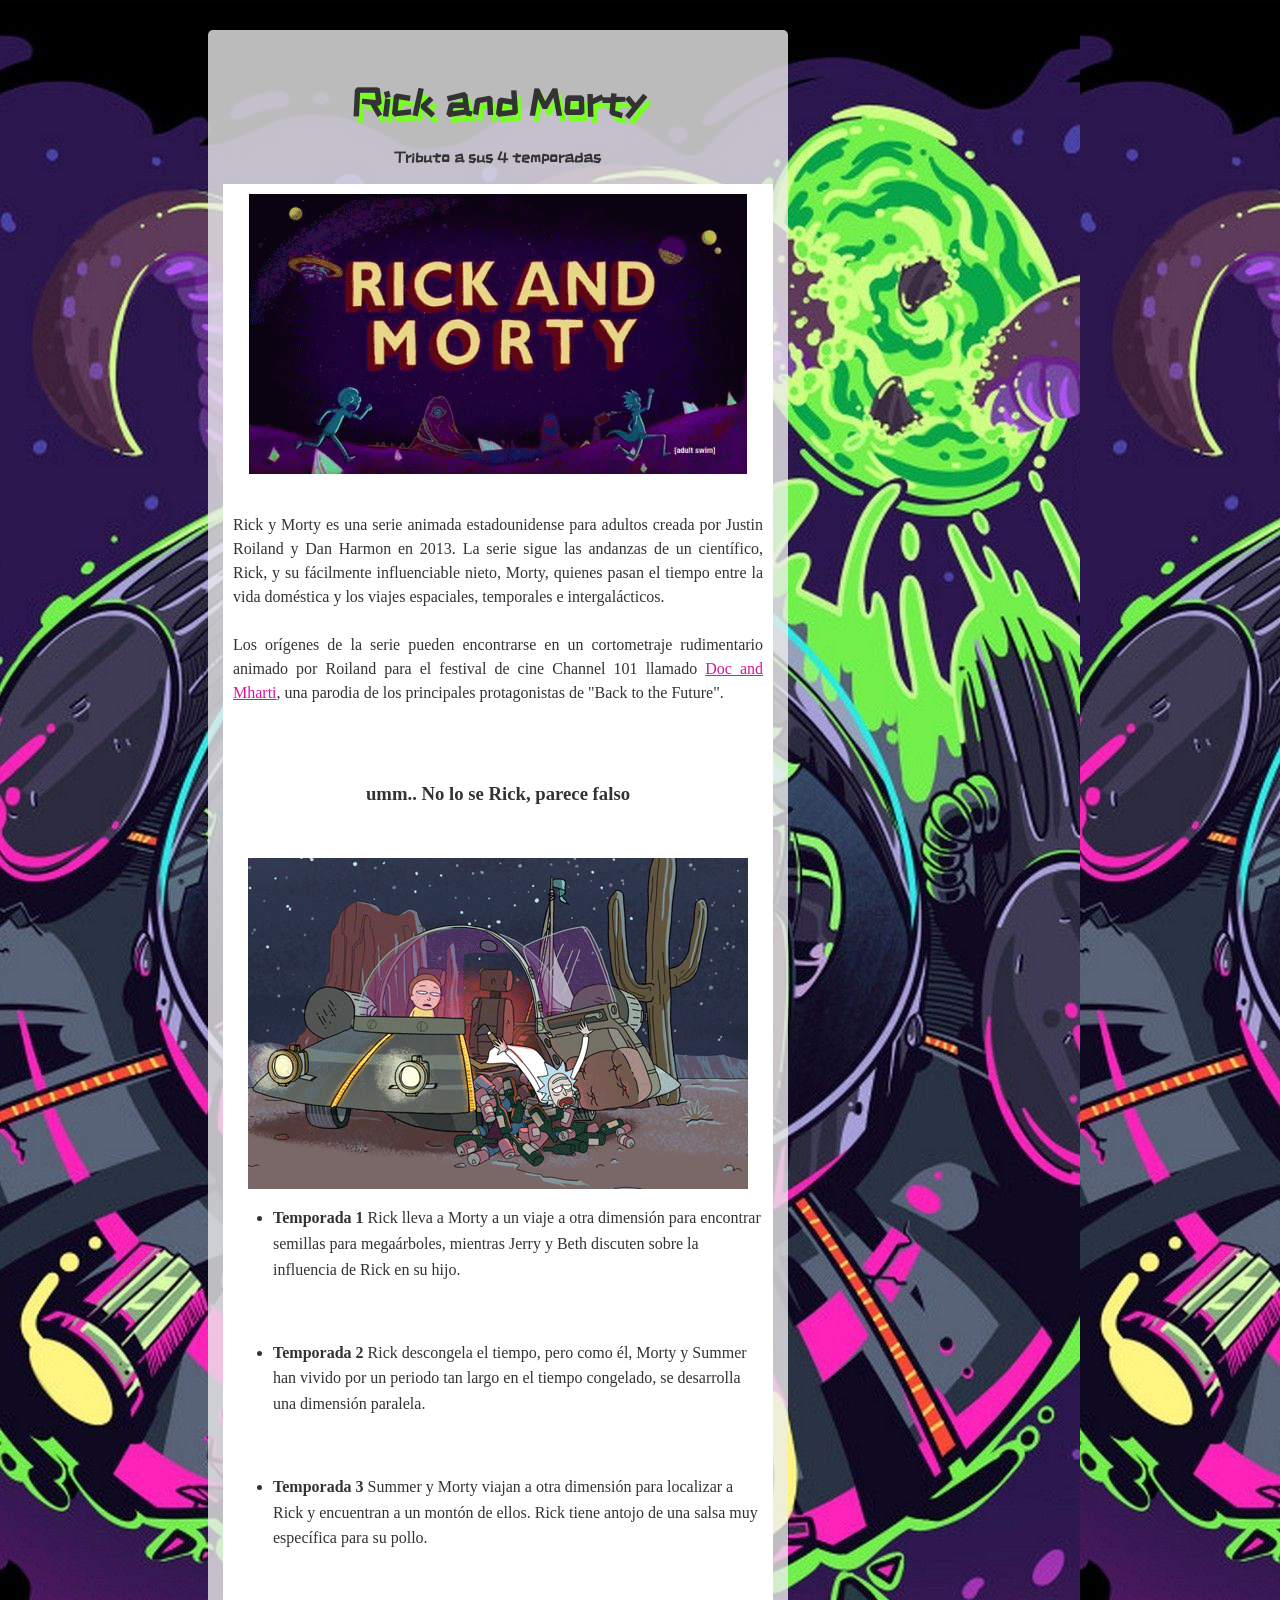
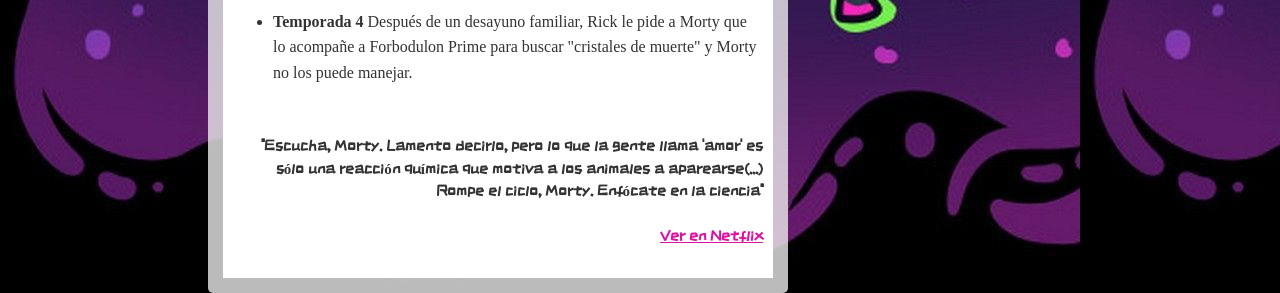
==== index.html @ b18cde21 "Inicialización y creación de pag tributo" ====
<!DOCTYPE html>
<html lang="es">
<head>
    <meta charset="UTF-8">
    <meta http-equiv="X-UA-Compatible" content="IE=edge">
    <meta name="viewport" content="width=device-width, initial-scale=1.0">
    <link rel="stylesheet" href="/styles/styles.css">
    <title>Rick and morty</title>
</head>
<body>
    <main id="main">

        <div class="title">
            <h1 id="title">Rick and Morty</h1>
            <p><b>Tributo a sus 4 temporadas</b> </p>
        </div> 

        <article id="img-div">
          <img
            id="image"
            src="/images/tenor.gif"
            alt="rick and morty animation"
          />
          <br>
          <p id="img-caption">
            Rick y Morty es una serie animada estadounidense para adultos creada por Justin Roiland y Dan Harmon en 2013. La serie sigue las andanzas de un científico, Rick, y su fácilmente influenciable nieto, Morty, quienes pasan el tiempo entre la vida doméstica y los viajes espaciales, temporales e intergalácticos.<br>
            <br>
            Los orígenes de la serie pueden encontrarse en un cortometraje rudimentario animado por Roiland para el festival de cine Channel 101 llamado <a href="https://www.youtube.com/watch?v=ngN7eJUQyXk">Doc and Mharti</a>, una parodia de los principales protagonistas de "Back to the Future".
          </p>
        </article>
        <section id="tribute-info">
          <h3 id="headline">umm.. No lo se Rick, parece falso</h3>

          <img src="/images/temp2.gif" rel="temporada 2">

          <ul>
            <li><strong>Temporada 1</strong> Rick lleva a Morty a un viaje a otra dimensión para encontrar semillas para megaárboles, mientras Jerry y Beth discuten sobre la influencia de Rick en su hijo.</li>
            <br>
            <li>
              <strong>Temporada 2</strong> 
              Rick descongela el tiempo, pero como él, Morty y Summer han vivido por un periodo tan largo en el tiempo congelado, se desarrolla una dimensión paralela.
            </li>
            <br>
            <li>
              <strong>Temporada 3</strong> 
              Summer y Morty viajan a otra dimensión para localizar a Rick y encuentran a un montón de ellos. Rick tiene antojo de una salsa muy específica para su pollo.
            </li>
            <br>
            <li>
              <strong>Temporada 4</strong>
              Después de un desayuno familiar, Rick le pide a Morty que lo acompañe a Forbodulon Prime para buscar "cristales de muerte" y Morty no los puede manejar.
            </li>
            
          </ul>
         
          <h4>
            "Escucha, Morty. Lamento decirlo, pero lo que la gente llama 'amor' es sólo una reacción química que motiva a los animales a aparearse(...)
<br>
            Rompe el ciclo, Morty. Enfócate en la ciencia"
            <br>
            <br>
            <a
              id="tribute-link"
              href="https://www.netflix.com/co/title/80014749"
              target="_blank"
              >Ver en Netflix</a>
          </h4>
        </section>
      </main>
</body>
</html>
---- styles/styles.css ----
@import url('https://fonts.googleapis.com/css2?family=ZCOOL+KuaiLe&display=swap');
    
html{   font-size: 10px;
  }
  
  body {
    font-family: 'Roboto';
    font-size: 1.6rem;
    line-height: 1.5;
    text-align: center;
    color: #333;
    margin: 0;
    background-image: url(/images/27336-rick-y-morty.jpg);
  }
  
  h1 {
    font-size: 4rem;
    margin-bottom: 0;
    font-family: 'ZCOOL KuaiLe';
    text-shadow: 4px 6px 0px #78FF24;
  }
  
  .title p{
    font-family: 'ZCOOL KuaiLe';
    font-size: 1.5rem;
  }

  @media (max-width: 460px) {
    h1 {
      font-size: 3.5rem;
      line-height: 1.2;
     
    }
  }
  
  h2 {
    font-size: 3.25rem;
  }

  h4{
    font-size: 1.5rem;
    font-family: 'ZCOOL KuaiLe';
    text-align: right;
  }
  
  a {
    color: #db139f;
  }
  
  a:visited {
    color: #6412e9;
  }
  
  #main {
    align-content: center;
    margin: 30px 8px;
    padding: 15px;
    border-radius: 5px;
    background: rgba(238, 238, 238, 0.788);
    width: 55rem;
    position: absolute;
    left: 20rem;
    
  }
  
  @media (max-width: 460px) {
    #main {
      margin: 0;
    }
  }
  
  img {
    max-width: 100%;
    display: block;
    height: auto;
    margin: 0 auto;
  }
  
  #img-div {
    background: white;
    padding: 10px;
    margin: 0;
    text-align: justify;
  }
  #tribute-info{
    background: white;
    padding: 10px;
    margin: 0;
    
    text-align: justify;
  }

  
  #img-caption {
    margin: 15px 0 5px 0;
  }
  
  @media (max-width: 460px) {
    #img-caption {
      font-size: 1.4rem;
    }
  }
  
  #headline {
    margin: 50px 0;
    text-align: center;
  }
  
  ul {
    max-width: 550px;
    margin: 0 auto 50px auto;
    text-align: left;
    line-height: 1.6;
  }
  
  li {
    margin: 16px 0;
  }
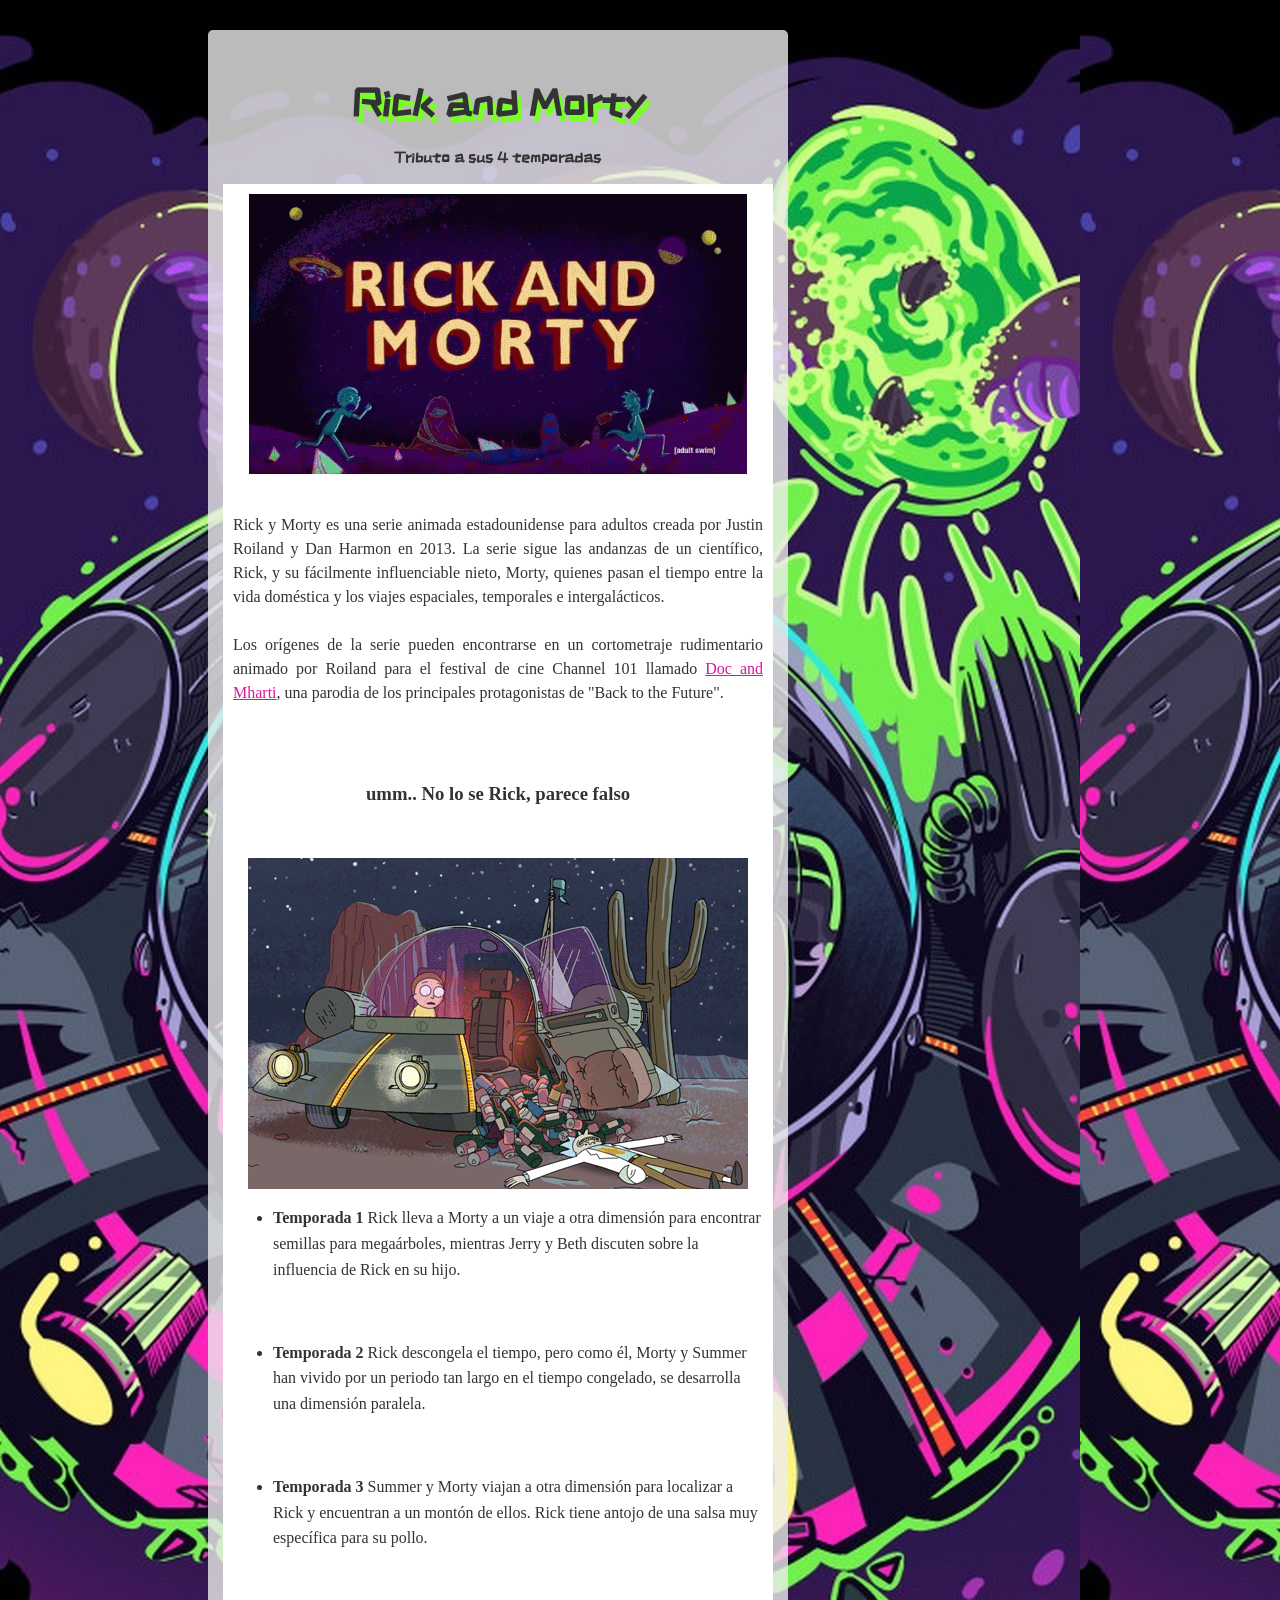
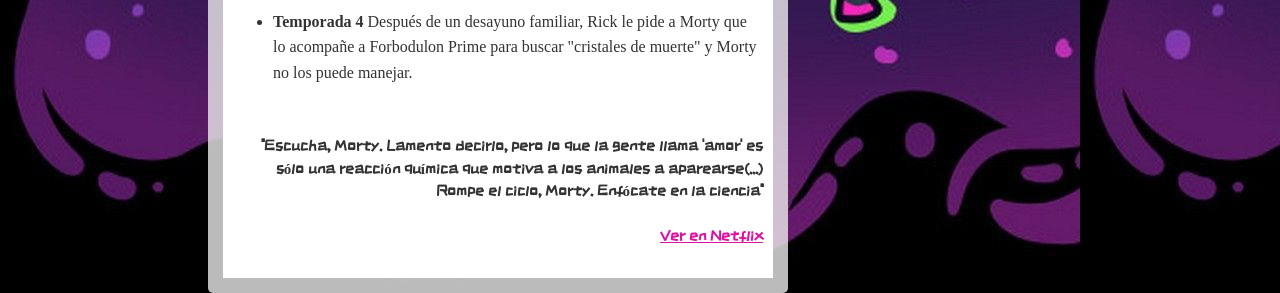
==== commit 3ddcf7fa: "Inicialización y creación de pag tributo" ====
--- a/index.html
+++ b/index.html
@@ -4,7 +4,7 @@
     <meta charset="UTF-8">
     <meta http-equiv="X-UA-Compatible" content="IE=edge">
     <meta name="viewport" content="width=device-width, initial-scale=1.0">
-    <link rel="stylesheet" href="/styles/styles.css">
+    <link rel="stylesheet" href="/css/styles.css">
     <title>Rick and morty</title>
 </head>
 <body>
@@ -18,7 +18,7 @@
         <article id="img-div">
           <img
             id="image"
-            src="/images/tenor.gif"
+            src="/img/tenor.gif"
             alt="rick and morty animation"
           />
           <br>
@@ -31,7 +31,7 @@
         <section id="tribute-info">
           <h3 id="headline">umm.. No lo se Rick, parece falso</h3>
 
-          <img src="/images/temp2.gif" rel="temporada 2">
+          <img src="/img/temp2.gif" rel="temporada 2">
 
           <ul>
             <li><strong>Temporada 1</strong> Rick lleva a Morty a un viaje a otra dimensión para encontrar semillas para megaárboles, mientras Jerry y Beth discuten sobre la influencia de Rick en su hijo.</li>
--- a/css/styles.css
+++ b/css/styles.css
@@ -0,0 +1,119 @@
+@import url('https://fonts.googleapis.com/css2?family=ZCOOL+KuaiLe&display=swap');
+    
+html{   font-size: 10px;
+  }
+  
+  body {
+    font-family: 'Roboto';
+    font-size: 1.6rem;
+    line-height: 1.5;
+    text-align: center;
+    color: #333;
+    margin: 0;
+    background-image: url(/img/27336-rick-y-morty.jpg);
+  }
+  
+  h1 {
+    font-size: 4rem;
+    margin-bottom: 0;
+    font-family: 'ZCOOL KuaiLe';
+    text-shadow: 4px 6px 0px #78FF24;
+  }
+  
+  .title p{
+    font-family: 'ZCOOL KuaiLe';
+    font-size: 1.5rem;
+  }
+
+  @media (max-width: 460px) {
+    h1 {
+      font-size: 3.5rem;
+      line-height: 1.2;
+     
+    }
+  }
+  
+  h2 {
+    font-size: 3.25rem;
+  }
+
+  h4{
+    font-size: 1.5rem;
+    font-family: 'ZCOOL KuaiLe';
+    text-align: right;
+  }
+  
+  a {
+    color: #db139f;
+  }
+  
+  a:visited {
+    color: #6412e9;
+  }
+  
+  #main {
+    align-content: center;
+    margin: 30px 8px;
+    padding: 15px;
+    border-radius: 5px;
+    background: rgba(238, 238, 238, 0.788);
+    width: 55rem;
+    position: absolute;
+    left: 20rem;
+    
+  }
+  
+  @media (max-width: 460px) {
+    #main {
+      margin: 0;
+    }
+  }
+  
+  img {
+    max-width: 100%;
+    display: block;
+    height: auto;
+    margin: 0 auto;
+  }
+  
+  #img-div {
+    background: white;
+    padding: 10px;
+    margin: 0;
+    text-align: justify;
+  }
+  #tribute-info{
+    background: white;
+    padding: 10px;
+    margin: 0;
+    
+    text-align: justify;
+  }
+
+  
+  #img-caption {
+    margin: 15px 0 5px 0;
+  }
+  
+  @media (max-width: 460px) {
+    #img-caption {
+      font-size: 1.4rem;
+    }
+  }
+  
+  #headline {
+    margin: 50px 0;
+    text-align: center;
+  }
+  
+  ul {
+    max-width: 550px;
+    margin: 0 auto 50px auto;
+    text-align: left;
+    line-height: 1.6;
+  }
+  
+  li {
+    margin: 16px 0;
+  }
+  
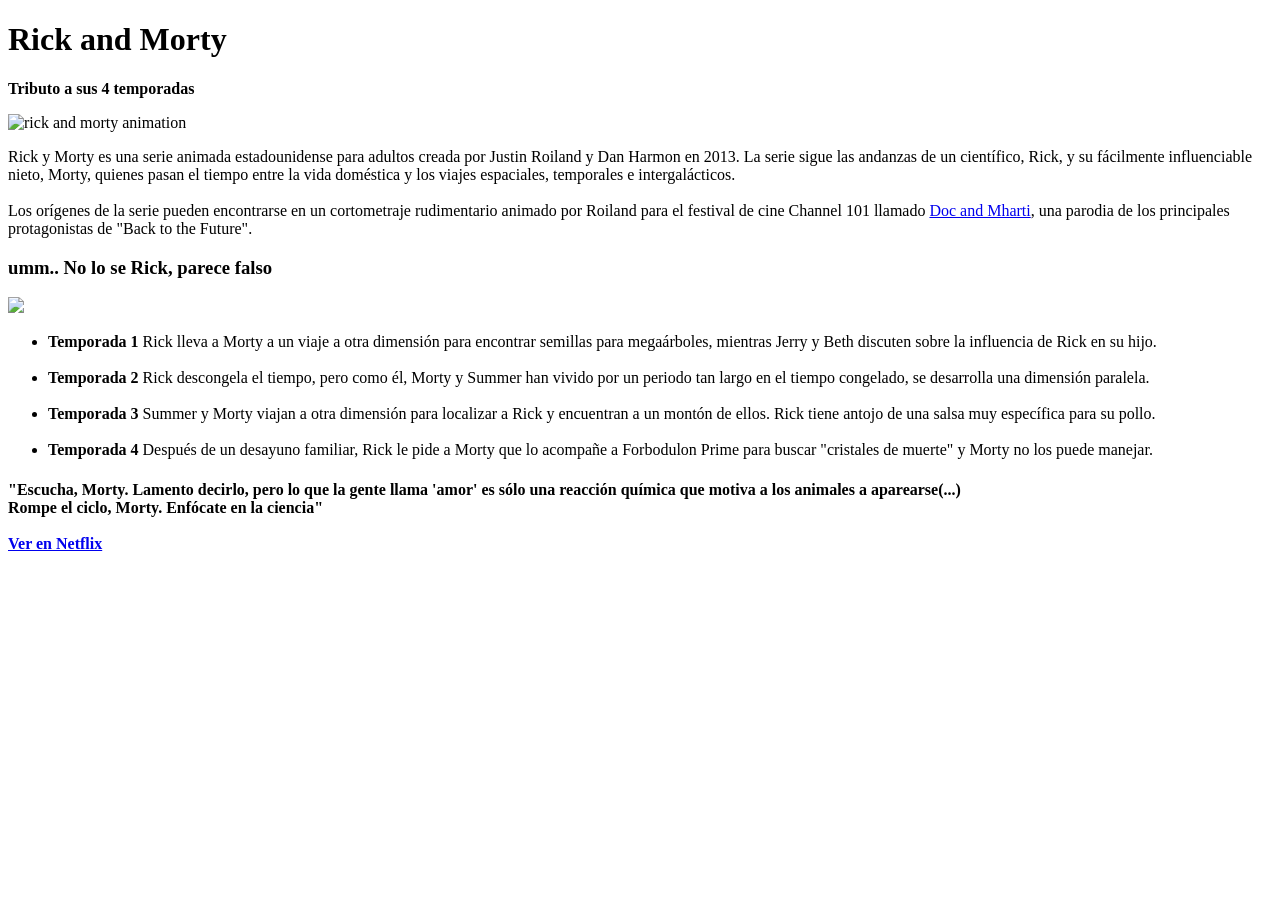
==== commit b957cc48: "Inicialización y creación de pag tributo" ====
--- a/index.html
+++ b/index.html
@@ -4,7 +4,7 @@
     <meta charset="UTF-8">
     <meta http-equiv="X-UA-Compatible" content="IE=edge">
     <meta name="viewport" content="width=device-width, initial-scale=1.0">
-    <link rel="stylesheet" href="/css/styles.css">
+    <link rel="stylesheet" href="/pagina_tributo/css/styles.css">
     <title>Rick and morty</title>
 </head>
 <body>
@@ -18,7 +18,7 @@
         <article id="img-div">
           <img
             id="image"
-            src="/img/tenor.gif"
+            src="/pagina_tributo/img/tenor.gif"
             alt="rick and morty animation"
           />
           <br>
@@ -31,7 +31,7 @@
         <section id="tribute-info">
           <h3 id="headline">umm.. No lo se Rick, parece falso</h3>
 
-          <img src="/img/temp2.gif" rel="temporada 2">
+          <img src="/pagina_tributo/img/temp2.gif" rel="temporada 2">
 
           <ul>
             <li><strong>Temporada 1</strong> Rick lleva a Morty a un viaje a otra dimensión para encontrar semillas para megaárboles, mientras Jerry y Beth discuten sobre la influencia de Rick en su hijo.</li>
